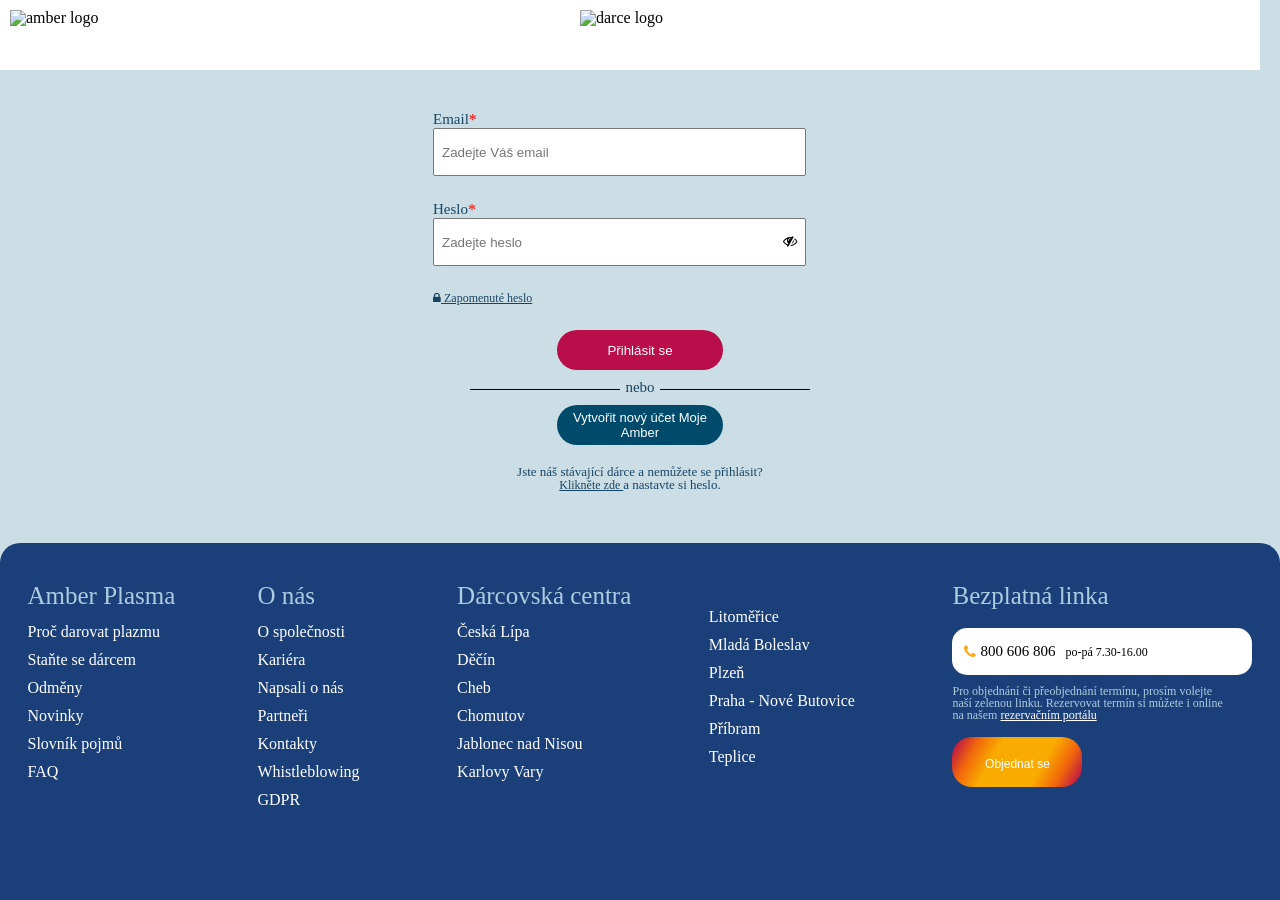
==== AmberPlasma-main/index.html @ 5f4f3ba3 "Final" ====
<!doctype html>
<html lang="en">
<head>
    <meta charset="UTF-8">
    <meta content="width=device-width, user-scalable=no, initial-scale=1.0, maximum-scale=1.0, minimum-scale=1.0"
          name="viewport">
    <meta content="ie=edge" http-equiv="X-UA-Compatible">

    <link href="https://cdnjs.cloudflare.com/ajax/libs/font-awesome/4.7.0/css/font-awesome.min.css" rel="stylesheet">
    <link href="css-styles/reset.css" rel="stylesheet">
    <link href="css-styles/style.css" rel="stylesheet">
    <title>Portál dárce</title>
</head>
<body>

<div id="topmenu">
    <img alt="amber logo" src="/images/amber-logo.svg">
    <img alt="darce logo" src="/images/portal-darce-logo.svg">
    <img alt="darce logo" id="fake" src="/images/portal-darce-logo.svg">
</div>
</body>

<div id="mid">
    <form id="form" action="login.php" method="POST">
        <div class="choice">
            <p>Email </p>
            <span class="star"> *</span>

        </div>

        <input placeholder="Zadejte Váš email" type="text">

        <br>
        <div class="choice">
            <p>Heslo </p>
            <span class="star"> *</span>
        </div>
        <div class="pswd">
        <input placeholder="Zadejte heslo" value="" type="password" >
            <button type="button" class="pswdtoggle"><i class="fa fa-eye-slash"></i> </button>
        </div>
        <br>
        <a href="zaphesl.php"><i class="fa fa-lock"></i> Zapomenuté heslo</a>
        <br>
        <div id="options">
            <button type="submit" class="butt">Přihlásit se</button>
            <div id="or">
                <p class="line"></p>
                <p>nebo</p>
                <p class="line"></p>
            </div>

            <button type="button" class="butt2" onclick="window.location.href='signin.php'">
                Vytvořit nový účet Moje Amber
            </button>
            <div id="lasttext">
                <p>Jste náš stávající dárce a nemůžete se přihlásit?</p>
                <p><a href="help"> Klikněte zde </a> a nastavte si heslo.</p>
            </div>
        </div>
    </form>
    </div>
</div>
<div id="bottom">
    <div class="col">
        <h1>Amber Plasma</h1>
        <p>Proč darovat plazmu</p>
        <p>Staňte se dárcem</p>
        <p>Odměny</p>
        <p>Novinky</p>
        <p>Slovník pojmů</p>
        <p>FAQ</p>
    </div>

    <div class="col">
        <h1>O nás</h1>
        <p>O společnosti</p>
        <p>Kariéra</p>
        <p>Napsali o nás</p>
        <p>Partneři</p>
        <p>Kontakty</p>
        <p>Whistleblowing</p>
        <p>GDPR</p>
    </div>

    <div class="col">

        <h1>Dárcovská centra</h1>
        <p>Česká Lípa</p>
        <p>Děčín</p>
        <p>Cheb</p>
        <p>Chomutov</p>
        <p>Jablonec nad Nisou</p>
        <p>Karlovy Vary</p>
    </div>
    <div class="col2">
        <p>Litoměřice</p>
        <p>Mladá Boleslav</p>
        <p>Plzeň</p>
        <p>Praha - Nové Butovice</p>
        <p>Příbram</p>
        <p>Teplice</p>
    </div>
    <div class="col3">
        <h1>Bezplatná linka</h1>
        <div id="phonenum">
            <i class="fa fa-phone"></i>
            <p id="main">800 606 806</p>
            <p id="day">po-pá 7.30-16.00</p>
        </div>
        <div id="small">
            <p>Pro objednání či přeobjednání termínu, prosím volejte naší zelenou linku.
                Rezervovat termín si můžete i online na našem <a class="clickhere" href="reservep.php">rezervačním
                    portálu</a></p>

        </div>
        <button id="objb"><a class="Obj" href="reserve.php">Objednat se</a></button>
    </div>

    <script>
        const pswdToggle = document.querySelector('.pswdtoggle');
        const pswdInput = document.querySelector('.pswd input');
        const toggleIcon = document.querySelector('.pswdtoggle i');

        pswdToggle.addEventListener('click', () => {
            if (pswdInput.type == "text") {
                pswdInput.type = "password";
                toggleIcon.className = "fa fa-eye-slash";
            }
            else {
                pswdInput.type = "text";
                toggleIcon.className = "fa fa-eye";
            }
        });

    </script>

</div>
</body>
</html>
---- AmberPlasma-main/css-styles/style.css ----
* {
    box-sizing: border-box;
}
@import url('https://fonts.googleapis.com/css2?family=Open+Sans:ital,wght@0,300..800;1,300..800&family=Roboto:ital,wght@0,100..900;1,100..900&display=swap');
body
{
    margin: 0;
    padding: 0;
    background: #CBDEE6;
    width: 100%;
    min-height: 100vh;
    display: flex;
    font-family: "Open Sans","Roboto";
    flex-direction: column;
    justify-content: space-between;
    flex-wrap: nowrap;
}

@media screen and (orientation: landscape) {
    #bottom
    {
        gap: 40px;
        display: flex;
        flex-direction: row;
        align-items: flex-start;
    }
    button
    {
        margin-bottom: 100px;
    }

}

@media screen and (orientation: portrait) {

    #bottom
{
        gap: 40px;
        display: flex;
        flex-direction: column;
        justify-content: flex-start;
    }
    button
    {
        margin-bottom: 100px;
    }

}

div#topmenu
{
    padding: 10px;
    display: flex;
    justify-content: space-between;
    height: auto;
    width: calc(100% - 20px);
    background: white;

}

#topmenu img
{
    height: 50px;
    width: 100px;
    margin: 0;
    padding: 0;
}
#topmenu img#fake
{
    visibility: hidden;
}
div#mid
{
    left: 0;
    height: calc(100% + 10px);
    display: flex;
    justify-content: center;
    padding-bottom: 10px;
}
.buttlink
{
    text-decoration: none;
    color: white;
}
#form
{
    display: flex;
    flex-direction: column;
    align-items: flex-start;
    justify-content: flex-start;
    height: 100%;
}
#form input
{
    margin-bottom: 10px;
    margin-top: 0;
    padding: 7px;
    height: 3rem;
    width: 90%;
}
.text
{
    display: flex;
    flex-direction: column;
    align-items: center;
}
.choice
{
    display: flex;
    flex-direction: row;
}

.choice .star
{
    color: red;
}
a
{
    font-size: 12px;
    color: #194564;
}
a.clickhere
{
    color: white;
}
.pswd
{
    position: relative;
    width: 100%;
    margin: 0 auto;
}

.pswd input
{
    box-sizing: border-box;
    padding-right: 60px;
    width: 100%;
    height: 3rem;

}
.pswdtoggle
{
    background: transparent;
    border: none;
    position: absolute;
    right: 12%;
    top: 40%;
    transform: translateY(-50%);
    background: none;
    border: none;
    cursor: pointer;
    font-size: 14px;
    font-weight: bold;
    padding: 0;

}

p
{
    font-size: 15px;
    color: #194564;
}
.butt
{

    background: #B90E49;
    border: none;
    border-radius: 20px;
    margin: 10px;
    width: 40%;
    height: 40px;
    transition: ease-in-out 0.2s;
    color: white;
}
.butt:hover
{

    background: #db2f6a;
    border: none;
    border-radius: 20px;
    margin: 15px;
    color: white;


}
.butt2
{
    background: #004B6C;
    border: none;
    font-size: 13px;
    border-radius: 20px;
    margin-top: 10px;
    margin-bottom: 20px;
    width: 40%;
    height: 40px;
    transition: ease-in-out 0.2s;
    color: white;
}
.butt2:hover
{
    background: #157197;
    border: none;
    border-radius: 20px;
    margin-top: 20px;
    margin-bottom:30px;


}
#options
{
    display: flex;
    flex-direction: column;
    justify-content: center;
    align-items: center;
}
p.line
{
    width: 150px;
    border: none;
    border-bottom: solid black;
    border-width:1px;
    margin-bottom:5px;
}
#or
{

    width: 414px;
    display: flex;
    flex-direction: row;
    justify-content: center;
    gap: 5px;

}
#bottom
{
    background: #1B4079;
    border-radius: 20px 20px 0 0;
    justify-content: space-evenly;
    flex-wrap:wrap;
}
#lasttext
{
    display: flex;
    flex-direction: column;
    align-items: center;
    justify-content: center;
}
#lasttext p
{
    margin:0;
    font-size: 13px;
}

.col
{
    display: flex;
    justify-content: flex-start;
    flex-direction: column;
    margin-left: 10px;
    margin-right: 10px;
    margin-bottom: 1%;
}
.col p
{
    color: white;
    font-size: 16px;
    margin-top: 6px;
    margin-bottom: 6px;
    margin-right: 20px;
}
.col h1
{
    font-size: 25px;
    color: #ADCCE1;
    margin-bottom:10px;
    margin-top: 40px;
}

.col2
{
    display: flex;
    justify-content: flex-start;
    flex-direction: column;
    margin-left: 10px;
    margin-right: 10px;
    margin-top: 60px;
    margin-bottom: 10px;
}
.col2 p
{
    color: white;
    font-size: 16px;
    margin-top: 6px;
    margin-bottom: 6px;
    margin-right: 20px;
}
.col3
{
    display: flex;
    justify-content: flex-start;
    flex-direction: column;
    margin-left: 10px;
    margin-right: 10px;
    margin-bottom: 1%;
    max-width: 300px;
}
.col3 p
{
    color: white;
    font-size: 16px;
    margin-top: 6px;
    margin-bottom: 6px;
    margin-right: 20px;
}
.col3 h1
{
    font-size: 25px;
    color: #ADCCE1;
    margin-bottom:10px;
    margin-top: 40px;
}
#phonenum
{
    display: flex;
    flex-direction: row;
    background: white;
    align-items: center;
    padding: 10px;
    border-radius: 15px;
    margin-top: 10px;
}
#phonenum i
{
    color: #FCA91C;
    margin-left: 2px;
    margin-right: 2px;
    font-size: clamp(13px, 1.5vw, 15px);
}
#phonenum p#main
{
    color: black;
    margin-left: 2px;
    margin-right: 5px;
    font-size: 15px;
}

#phonenum p#day
{
    color: black;
    margin-left: 5px;
    margin-right: 2px;
    font-size: 12px
}
#small p {
    margin-top: 10px;
    font-size: clamp(11px, 1.5vw, 12px);
    color: #ADCCE1;
}
button#objb {
    width: 130px;
    min-height: 50px;
    margin-top: 10px;
    font-size: clamp(13px, 2vw, 15px);
    background: linear-gradient(299deg, #B90E49 3%, #F1680B 18%, #F9AB00 33%, #F9AB00 67%, #F1680B 82%, #B90E49 97%);
    border-radius: 20px;
    border: none;
    color: white;


}
button#objb:hover
{
    width: 130px;
    min-height: 50px;
    margin-top: 10px;
    background: linear-gradient(209deg, #B90E49 3%, #F1680B 18%, #F9AB00 33%, #F9AB00 67%, #F1680B 82%, #B90E49 97%);
    border-radius: 20px;
    border: none;
    color: white;
}
a.Obj
{
    text-decoration: none;
    color: white;
}
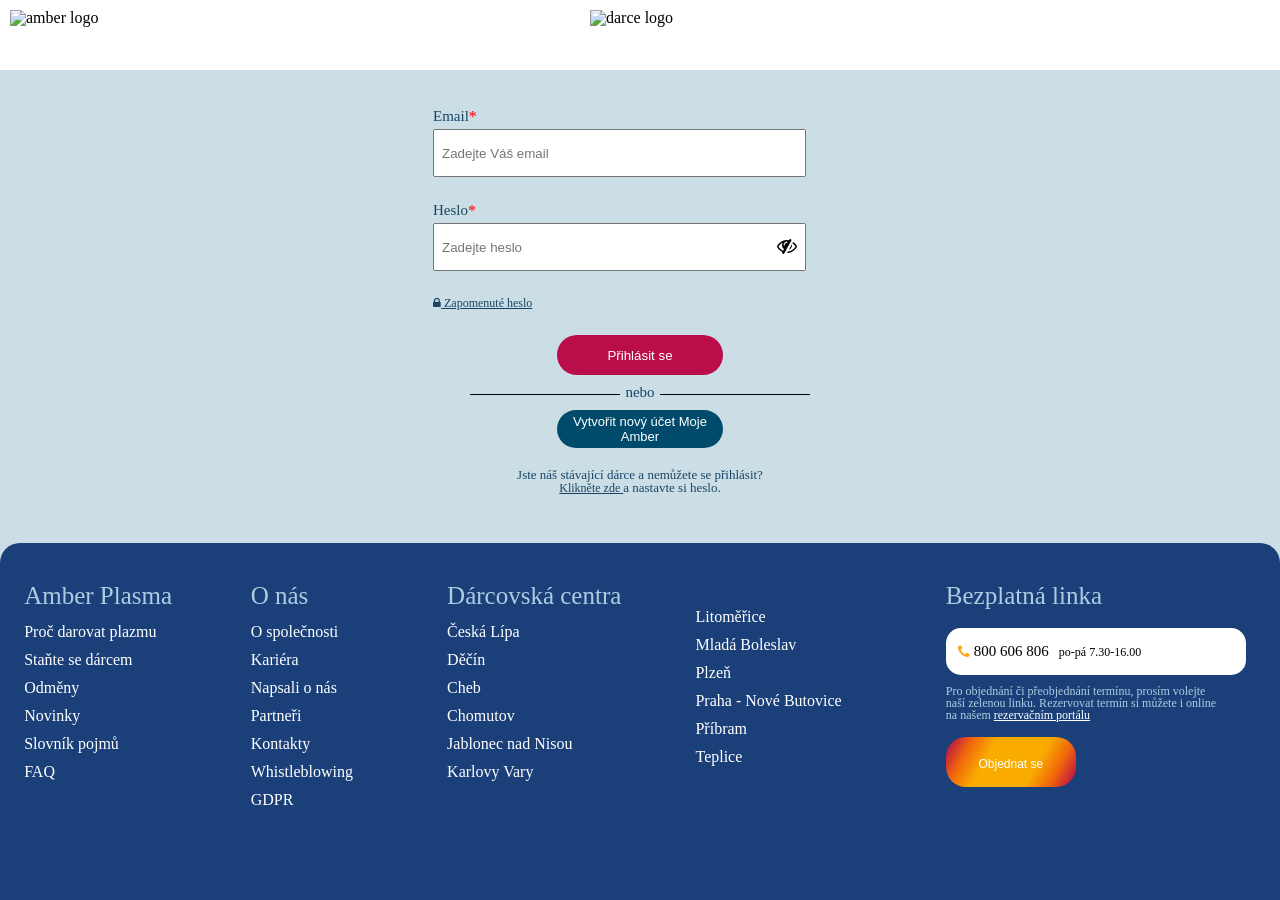
==== commit c6b5918f: "Add files via upload" ====
--- a/AmberPlasma-main/index.html
+++ b/AmberPlasma-main/index.html
@@ -21,15 +21,14 @@
 </body>
 
 <div id="mid">
-    <form id="form" action="login.php" method="POST">
+    <form id="form" action="dalsi.php" method="POST">
         <div class="choice">
             <p>Email </p>
             <span class="star"> *</span>
 
         </div>
 
-        <input placeholder="Zadejte Váš email" type="text">
-
+        <input class="mail" placeholder="Zadejte Váš email" type="text">
         <br>
         <div class="choice">
             <p>Heslo </p>
@@ -43,7 +42,15 @@
         <a href="zaphesl.php"><i class="fa fa-lock"></i> Zapomenuté heslo</a>
         <br>
         <div id="options">
-            <button type="submit" class="butt">Přihlásit se</button>
+            <button type="button" class="butt">Přihlásit se</button>
+            <dialog id="Modal">
+                <div class="mod">
+                <h1>Email:  </h1> <p id="mail">Mail</p>
+                </div>
+                <div class="mod">
+                <h1>Heslo:</h1> <p id="pass">SHeslo</p>
+                </div>
+            </dialog>
             <div id="or">
                 <p class="line"></p>
                 <p>nebo</p>
@@ -135,6 +142,50 @@
 
     </script>
 
+    <script>
+        const form = document.querySelector('.butt');
+        const emailinput= document.querySelector('.mail');
+        const passinput = document.querySelector('.pswd input');
+
+        function validateEmail(email) {
+            const emailRegex = /^[^\s@]+@[^\s@]+\.[^\s@]+$/;
+            return emailRegex.test(email);
+        }
+
+        form.addEventListener('click', (event) => {
+            const userEmail = emailinput.value.trim();
+            const pass=passinput.value.trim();
+
+
+            if (pass && validateEmail(userEmail))
+            {
+                const modal=document.getElementById("Modal");
+                document.getElementById("mail").textContent=userEmail;
+                document.getElementById("pass").textContent=pass;
+                modal.showModal()
+
+                modal.addEventListener('click', (e) => {
+                    const dialogDimensions = modal.getBoundingClientRect();
+                    if (
+                        e.clientX < dialogDimensions.left ||
+                        e.clientX > dialogDimensions.right ||
+                        e.clientY < dialogDimensions.top ||
+                        e.clientY > dialogDimensions.bottom
+                    ) {
+                        modal.close();
+                    }
+                });
+            }else
+            {
+                event.preventDefault();
+                alert("Prosím, zadejte platnou emailovou adresu nebo heslo.");
+            }
+        });
+
+    </script>
+
+
+
 </div>
 </body>
 </html>
--- a/AmberPlasma-main/css-styles/style.css
+++ b/AmberPlasma-main/css-styles/style.css
@@ -1,31 +1,30 @@
 * {
     box-sizing: border-box;
 }
+
 @import url('https://fonts.googleapis.com/css2?family=Open+Sans:ital,wght@0,300..800;1,300..800&family=Roboto:ital,wght@0,100..900;1,100..900&display=swap');
-body
-{
+body {
     margin: 0;
     padding: 0;
     background: #CBDEE6;
     width: 100%;
     min-height: 100vh;
     display: flex;
-    font-family: "Open Sans","Roboto";
+    font-family: "Open Sans", "Roboto";
     flex-direction: column;
     justify-content: space-between;
     flex-wrap: nowrap;
 }
 
 @media screen and (orientation: landscape) {
-    #bottom
-    {
+    #bottom {
         gap: 40px;
         display: flex;
         flex-direction: row;
         align-items: flex-start;
     }
-    button
-    {
+
+    button {
         margin-bottom: 100px;
     }
 
@@ -33,113 +32,123 @@
 
 @media screen and (orientation: portrait) {
 
-    #bottom
-{
+    #bottom {
         gap: 40px;
         display: flex;
         flex-direction: column;
         justify-content: flex-start;
     }
-    button
+
+    button {
+        margin-bottom: 100px;
+    }
+
+    .col {
+        margin-left: 30px;
+    }
+    .col2 {
+        margin-left: 30px
+    }
+    .col3
     {
-        margin-bottom: 100px;
-    }
-
-}
-
-div#topmenu
-{
+        margin-left: 30px;
+    }
+
+}
+
+div#topmenu {
     padding: 10px;
     display: flex;
     justify-content: space-between;
     height: auto;
-    width: calc(100% - 20px);
+    width: 100%;
     background: white;
 
 }
 
-#topmenu img
-{
+#topmenu img {
     height: 50px;
     width: 100px;
     margin: 0;
     padding: 0;
 }
-#topmenu img#fake
-{
+
+#topmenu img#fake {
     visibility: hidden;
 }
-div#mid
-{
+
+div#mid {
     left: 0;
     height: calc(100% + 10px);
     display: flex;
     justify-content: center;
     padding-bottom: 10px;
 }
-.buttlink
-{
+
+.buttlink {
     text-decoration: none;
     color: white;
 }
-#form
-{
+
+#form {
     display: flex;
     flex-direction: column;
     align-items: flex-start;
     justify-content: flex-start;
     height: 100%;
 }
-#form input
-{
+
+#form input {
     margin-bottom: 10px;
     margin-top: 0;
     padding: 7px;
     height: 3rem;
     width: 90%;
 }
-.text
-{
+
+.text {
     display: flex;
     flex-direction: column;
     align-items: center;
 }
-.choice
-{
+
+.choice {
     display: flex;
     flex-direction: row;
 }
 
-.choice .star
-{
+.choice p {
+    margin-bottom: 5px;
+}
+
+.choice .star {
     color: red;
 }
-a
-{
+
+a {
     font-size: 12px;
     color: #194564;
 }
-a.clickhere
-{
-    color: white;
-}
-.pswd
-{
+
+a.clickhere {
+    color: white;
+}
+
+.pswd {
     position: relative;
     width: 100%;
     margin: 0 auto;
 }
 
-.pswd input
-{
+.pswd input {
     box-sizing: border-box;
     padding-right: 60px;
     width: 100%;
     height: 3rem;
 
 }
-.pswdtoggle
-{
+
+.pswdtoggle {
     background: transparent;
     border: none;
     position: absolute;
@@ -155,13 +164,16 @@
 
 }
 
-p
-{
+.pswdtoggle i {
+    font-size: 20px;
+}
+
+p {
     font-size: 15px;
     color: #194564;
 }
-.butt
-{
+
+.butt {
 
     background: #B90E49;
     border: none;
@@ -172,19 +184,36 @@
     transition: ease-in-out 0.2s;
     color: white;
 }
-.butt:hover
+
+.butt:hover {
+
+    background: #db2f6a;
+    border: none;
+    border-radius: 20px;
+    color: white;
+
+
+}
+dialog:not([open]) {
+    display: none !important;
+}
+.mod
 {
-
-    background: #db2f6a;
-    border: none;
-    border-radius: 20px;
-    margin: 15px;
-    color: white;
-
-
-}
-.butt2
+    display: flex;
+    flex-direction: row;
+}
+#Modal
 {
+    border: solid black;
+    background-color: #CBDEE6 ;
+    height: 15%;
+    display: flex;
+    flex-direction: column;
+    justify-content: space-evenly;
+    align-content: flex-start;
+}
+
+.butt2 {
     background: #004B6C;
     border: none;
     font-size: 13px;
@@ -192,37 +221,35 @@
     margin-top: 10px;
     margin-bottom: 20px;
     width: 40%;
-    height: 40px;
     transition: ease-in-out 0.2s;
-    color: white;
-}
-.butt2:hover
-{
+    padding: 4px;
+    color: white;
+}
+
+.butt2:hover {
     background: #157197;
     border: none;
     border-radius: 20px;
-    margin-top: 20px;
-    margin-bottom:30px;
-
-
-}
-#options
-{
+
+
+}
+
+#options {
     display: flex;
     flex-direction: column;
     justify-content: center;
     align-items: center;
 }
-p.line
-{
+
+p.line {
     width: 150px;
     border: none;
     border-bottom: solid black;
-    border-width:1px;
-    margin-bottom:5px;
-}
-#or
-{
+    border-width: 1px;
+    margin-bottom: 5px;
+}
+
+#or {
 
     width: 414px;
     display: flex;
@@ -231,71 +258,67 @@
     gap: 5px;
 
 }
-#bottom
-{
+
+#bottom {
     background: #1B4079;
     border-radius: 20px 20px 0 0;
     justify-content: space-evenly;
-    flex-wrap:wrap;
-}
-#lasttext
-{
+    flex-wrap: wrap;
+}
+
+#lasttext {
     display: flex;
     flex-direction: column;
     align-items: center;
     justify-content: center;
 }
-#lasttext p
-{
-    margin:0;
+
+#lasttext p {
+    margin: 0;
     font-size: 13px;
 }
 
-.col
-{
+.col {
     display: flex;
     justify-content: flex-start;
     flex-direction: column;
-    margin-left: 10px;
     margin-right: 10px;
     margin-bottom: 1%;
 }
-.col p
-{
+
+.col p {
     color: white;
     font-size: 16px;
     margin-top: 6px;
     margin-bottom: 6px;
     margin-right: 20px;
 }
-.col h1
-{
+
+.col h1 {
     font-size: 25px;
     color: #ADCCE1;
-    margin-bottom:10px;
+    margin-bottom: 10px;
     margin-top: 40px;
 }
 
-.col2
-{
+.col2 {
     display: flex;
     justify-content: flex-start;
     flex-direction: column;
-    margin-left: 10px;
     margin-right: 10px;
     margin-top: 60px;
     margin-bottom: 10px;
 }
-.col2 p
-{
+
+.col2 p {
     color: white;
     font-size: 16px;
     margin-top: 6px;
     margin-bottom: 6px;
     margin-right: 20px;
 }
-.col3
-{
+
+.col3 {
     display: flex;
     justify-content: flex-start;
     flex-direction: column;
@@ -304,23 +327,23 @@
     margin-bottom: 1%;
     max-width: 300px;
 }
-.col3 p
-{
+
+.col3 p {
     color: white;
     font-size: 16px;
     margin-top: 6px;
     margin-bottom: 6px;
     margin-right: 20px;
 }
-.col3 h1
-{
+
+.col3 h1 {
     font-size: 25px;
     color: #ADCCE1;
-    margin-bottom:10px;
+    margin-bottom: 10px;
     margin-top: 40px;
 }
-#phonenum
-{
+
+#phonenum {
     display: flex;
     flex-direction: row;
     background: white;
@@ -329,33 +352,34 @@
     border-radius: 15px;
     margin-top: 10px;
 }
-#phonenum i
-{
+
+#phonenum i {
     color: #FCA91C;
     margin-left: 2px;
     margin-right: 2px;
     font-size: clamp(13px, 1.5vw, 15px);
 }
-#phonenum p#main
-{
+
+#phonenum p#main {
     color: black;
     margin-left: 2px;
     margin-right: 5px;
     font-size: 15px;
 }
 
-#phonenum p#day
-{
+#phonenum p#day {
     color: black;
     margin-left: 5px;
     margin-right: 2px;
     font-size: 12px
 }
+
 #small p {
     margin-top: 10px;
     font-size: clamp(11px, 1.5vw, 12px);
     color: #ADCCE1;
 }
+
 button#objb {
     width: 130px;
     min-height: 50px;
@@ -368,8 +392,8 @@
 
 
 }
-button#objb:hover
-{
+
+button#objb:hover {
     width: 130px;
     min-height: 50px;
     margin-top: 10px;
@@ -378,8 +402,8 @@
     border: none;
     color: white;
 }
-a.Obj
-{
+
+a.Obj {
     text-decoration: none;
     color: white;
 }
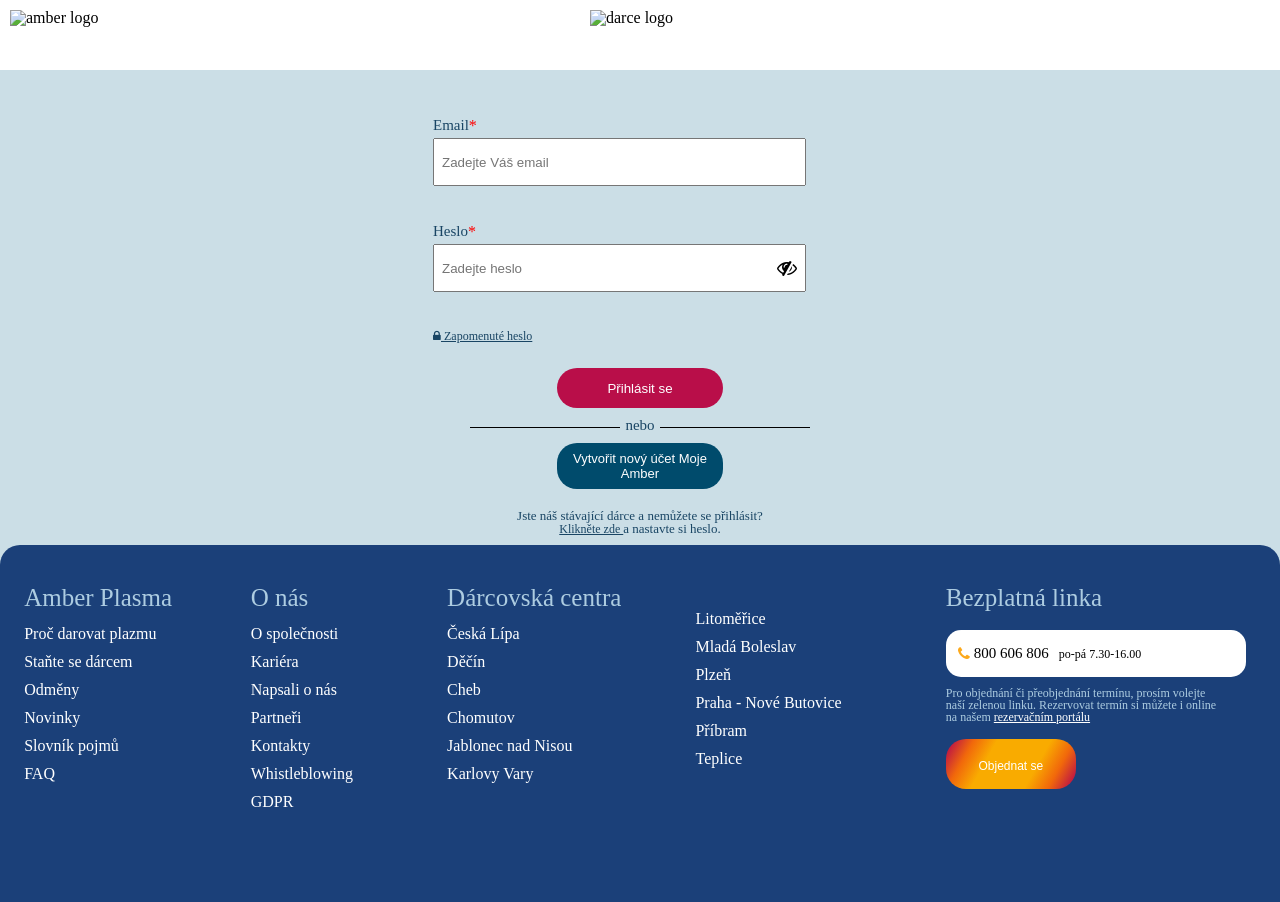
==== commit 01bba259: "Add files via upload" ====
--- a/AmberPlasma-main/index.html
+++ b/AmberPlasma-main/index.html
@@ -18,46 +18,41 @@
     <img alt="darce logo" src="/images/portal-darce-logo.svg">
     <img alt="darce logo" id="fake" src="/images/portal-darce-logo.svg">
 </div>
-</body>
+
 
 <div id="mid">
-    <form id="form" action="dalsi.php" method="POST">
+    <form action="dalsi.php" id="form" method="POST">
         <div class="choice">
             <p>Email </p>
             <span class="star"> *</span>
 
         </div>
 
-        <input class="mail" placeholder="Zadejte Váš email" type="text">
+        <input class="mail" placeholder="Zadejte Váš email" type="email">
+        <p id="mail-error">Neplatný email</p>
         <br>
         <div class="choice">
             <p>Heslo </p>
             <span class="star"> *</span>
         </div>
         <div class="pswd">
-        <input placeholder="Zadejte heslo" value="" type="password" >
-            <button type="button" class="pswdtoggle"><i class="fa fa-eye-slash"></i> </button>
-        </div>
+            <input placeholder="Zadejte heslo" type="password" value="">
+            <button class="pswdtoggle" type="button"><i class="fa fa-eye-slash"></i></button>
+        </div>
+        <p id="pass-error">Nevyplněné heslo</p>
         <br>
         <a href="zaphesl.php"><i class="fa fa-lock"></i> Zapomenuté heslo</a>
         <br>
         <div id="options">
-            <button type="button" class="butt">Přihlásit se</button>
-            <dialog id="Modal">
-                <div class="mod">
-                <h1>Email:  </h1> <p id="mail">Mail</p>
-                </div>
-                <div class="mod">
-                <h1>Heslo:</h1> <p id="pass">SHeslo</p>
-                </div>
-            </dialog>
+            <button class="butt" type="button">Přihlásit se</button>
+
             <div id="or">
                 <p class="line"></p>
                 <p>nebo</p>
                 <p class="line"></p>
             </div>
 
-            <button type="button" class="butt2" onclick="window.location.href='signin.php'">
+            <button class="butt2" onclick="window.location.href='signin.php'" type="button">
                 Vytvořit nový účet Moje Amber
             </button>
             <div id="lasttext">
@@ -66,7 +61,7 @@
             </div>
         </div>
     </form>
-    </div>
+</div>
 </div>
 <div id="bottom">
     <div class="col">
@@ -124,68 +119,86 @@
         <button id="objb"><a class="Obj" href="reserve.php">Objednat se</a></button>
     </div>
 
-    <script>
-        const pswdToggle = document.querySelector('.pswdtoggle');
-        const pswdInput = document.querySelector('.pswd input');
-        const toggleIcon = document.querySelector('.pswdtoggle i');
-
-        pswdToggle.addEventListener('click', () => {
-            if (pswdInput.type == "text") {
-                pswdInput.type = "password";
-                toggleIcon.className = "fa fa-eye-slash";
+
+</div>
+<div id="ModalOverlay">
+<div id="Modal">
+    <div id="header">
+        <h1>Vaše údaje:</h1>
+        <button class="exitbutt" type="button">X</button>
+    </div>
+    <div class="mod">
+        <h1>Email: </h1>
+        <p id="mail">Mail</p>
+    </div>
+    <div class="mod">
+        <h1>Heslo:</h1>
+        <p id="pass">SHeslo</p>
+    </div>
+    <div id="exit">
+    </div>
+</div>
+</div>
+<script>
+    const pswdToggle = document.querySelector('.pswdtoggle');
+    const toggleIcon = document.querySelector('.pswdtoggle i');
+    const form = document.querySelector('.butt');
+    const emailinput = document.querySelector('.mail');
+    const passinput = document.querySelector('.pswd input');
+
+    pswdToggle.addEventListener('click', () => {
+        const ispswd = passinput.type === "password";
+        toggleIcon.classList.toggle("fa-eye-slash");
+        toggleIcon.classList.toggle("fa-eye");
+        passinput.type = ispswd ? "text" : "password";
+    });
+
+
+    function validateEmail(email) {
+        const emailRegex = /^[^\s@]+@[^\s@]+\.[^\s@]+$/;
+        return emailRegex.test(email);
+    }
+
+    form.addEventListener('click', (event) => {
+        const userEmail = emailinput.value.trim();
+        const pass = passinput.value.trim();
+
+
+        if (pass && validateEmail(userEmail)) {
+            const modal = document.getElementById("Modal");
+            const overlay=document.querySelector('#ModalOverlay');
+            const exitbutt = document.querySelector(".exitbutt");
+            document.getElementById("mail").textContent = userEmail;
+            document.getElementById("pass").textContent = pass;
+            modal.style.visibility="visible";
+            overlay.style.visibility="visible";
+
+            exitbutt.addEventListener('click', () => {
+                modal.style.visibility="hidden";
+                overlay.style.visibility="hidden";
+            });
+
+
+        } else {
+            const emailp = document.getElementById("mail-error");
+            const passp = document.getElementById("pass-error");
+            event.preventDefault();
+            if (!pass) {
+                passp.style.visibility = "visible";
             }
-            else {
-                pswdInput.type = "text";
-                toggleIcon.className = "fa fa-eye";
+            if (!validateEmail(userEmail)) {
+                emailp.style.visibility = "visible";
             }
-        });
-
-    </script>
-
-    <script>
-        const form = document.querySelector('.butt');
-        const emailinput= document.querySelector('.mail');
-        const passinput = document.querySelector('.pswd input');
-
-        function validateEmail(email) {
-            const emailRegex = /^[^\s@]+@[^\s@]+\.[^\s@]+$/;
-            return emailRegex.test(email);
+            emailinput.addEventListener('mousedown', () => {
+                emailp.style.visibility = "hidden";
+            });
+            passinput.addEventListener('mousedown', () => {
+                passp.style.visibility = "hidden";
+            });
+
         }
-
-        form.addEventListener('click', (event) => {
-            const userEmail = emailinput.value.trim();
-            const pass=passinput.value.trim();
-
-
-            if (pass && validateEmail(userEmail))
-            {
-                const modal=document.getElementById("Modal");
-                document.getElementById("mail").textContent=userEmail;
-                document.getElementById("pass").textContent=pass;
-                modal.showModal()
-
-                modal.addEventListener('click', (e) => {
-                    const dialogDimensions = modal.getBoundingClientRect();
-                    if (
-                        e.clientX < dialogDimensions.left ||
-                        e.clientX > dialogDimensions.right ||
-                        e.clientY < dialogDimensions.top ||
-                        e.clientY > dialogDimensions.bottom
-                    ) {
-                        modal.close();
-                    }
-                });
-            }else
-            {
-                event.preventDefault();
-                alert("Prosím, zadejte platnou emailovou adresu nebo heslo.");
-            }
-        });
-
-    </script>
-
-
-
-</div>
+    });
+
+</script>
 </body>
 </html>
--- a/AmberPlasma-main/css-styles/style.css
+++ b/AmberPlasma-main/css-styles/style.css
@@ -1,3 +1,12 @@
+:root
+{
+    --primary: #CBDEE6;
+    --bottom: #1B4079;
+    --mainp:#194564;
+    --redbutt:#B90E49;
+    --bluebutt:#004B6C;
+}
+
 * {
     box-sizing: border-box;
 }
@@ -6,14 +15,13 @@
 body {
     margin: 0;
     padding: 0;
-    background: #CBDEE6;
+    background: var(--primary);
     width: 100%;
     min-height: 100vh;
     display: flex;
     font-family: "Open Sans", "Roboto";
     flex-direction: column;
     justify-content: space-between;
-    flex-wrap: nowrap;
 }
 
 @media screen and (orientation: landscape) {
@@ -56,6 +64,24 @@
 
 }
 
+@media screen and (max-width: 410px)
+{
+    #form
+    {
+        width: 100%;
+        padding: 10px;
+    }
+   #options
+   {
+       width: 100%;
+       padding: 10px;
+   }
+
+}
+
+
+
+
 div#topmenu {
     padding: 10px;
     display: flex;
@@ -81,8 +107,9 @@
     left: 0;
     height: calc(100% + 10px);
     display: flex;
+    padding-bottom: 10px;
     justify-content: center;
-    padding-bottom: 10px;
+    margin-top: 3rem;
 }
 
 .buttlink {
@@ -96,14 +123,15 @@
     align-items: flex-start;
     justify-content: flex-start;
     height: 100%;
+
 }
 
 #form input {
-    margin-bottom: 10px;
     margin-top: 0;
     padding: 7px;
     height: 3rem;
     width: 90%;
+    flex-wrap: wrap;
 }
 
 .text {
@@ -127,7 +155,7 @@
 
 a {
     font-size: 12px;
-    color: #194564;
+    color: var(--mainp);
 }
 
 a.clickhere {
@@ -136,6 +164,7 @@
 
 .pswd {
     position: relative;
+    display: flex;
     width: 100%;
     margin: 0 auto;
 }
@@ -153,7 +182,7 @@
     border: none;
     position: absolute;
     right: 12%;
-    top: 40%;
+    top: 50%;
     transform: translateY(-50%);
     background: none;
     border: none;
@@ -170,12 +199,27 @@
 
 p {
     font-size: 15px;
-    color: #194564;
+    color: var(--mainp);
+}
+
+#mail-error
+{
+    visibility: hidden;
+    color: red;
+    margin-bottom: 10px;
+    font-size: 12px;
+}
+#pass-error
+{
+    visibility: hidden;
+    color: red;
+    margin-bottom: 10px;
+    font-size: 12px;
 }
 
 .butt {
 
-    background: #B90E49;
+    background: var(--redbutt);
     border: none;
     border-radius: 20px;
     margin: 10px;
@@ -194,27 +238,80 @@
 
 
 }
-dialog:not([open]) {
-    display: none !important;
-}
+
 .mod
 {
     display: flex;
     flex-direction: row;
 }
+#ModalOverlay
+{
+    background: linear-gradient(rgba(0,0,0,0.7));
+    position: fixed;
+    height: 100vh;
+    width: 100%;
+    display: flex;
+    align-items: center;
+    justify-content: center;
+    visibility: hidden;
+}
 #Modal
 {
     border: solid black;
-    background-color: #CBDEE6 ;
-    height: 15%;
-    display: flex;
-    flex-direction: column;
-    justify-content: space-evenly;
+    position: fixed;
+    background-color: var(--primary);
+    height: 25%;
+    width: 25%;
+    display: flex;
+    flex-direction: column;
+    justify-content: space-between;
     align-content: flex-start;
+    visibility: hidden;
+    padding: 0;
+    padding-bottom: 5px;
+    z: 2;
+}
+#Modal p
+{
+    color: black;
+    margin: 0 10px;
+}
+#Modal h1
+{
+    margin-left: 10px;
+}
+#header
+{
+    width: 100%;
+    height: 20%;
+    background-color: white;
+    display: flex;
+    align-items: center;
+    justify-content: space-between;
+    padding: 10px;
+}
+#exit
+{
+    display: flex;
+    justify-content: flex-end;
+    padding: 5px;
+}
+.exitbutt
+{
+    margin: 0;
+    border: solid black 1px;
+    background-color: white;
+
+}
+.exitbutt:hover
+{
+    margin: 0;
+    border: solid black 1px;
+    cursor: pointer;
 }
 
 .butt2 {
-    background: #004B6C;
+    background: var(--bluebutt);
     border: none;
     font-size: 13px;
     border-radius: 20px;
@@ -222,7 +319,7 @@
     margin-bottom: 20px;
     width: 40%;
     transition: ease-in-out 0.2s;
-    padding: 4px;
+    padding: 8px;
     color: white;
 }
 
@@ -260,7 +357,7 @@
 }
 
 #bottom {
-    background: #1B4079;
+    background: var(--bottom);
     border-radius: 20px 20px 0 0;
     justify-content: space-evenly;
     flex-wrap: wrap;
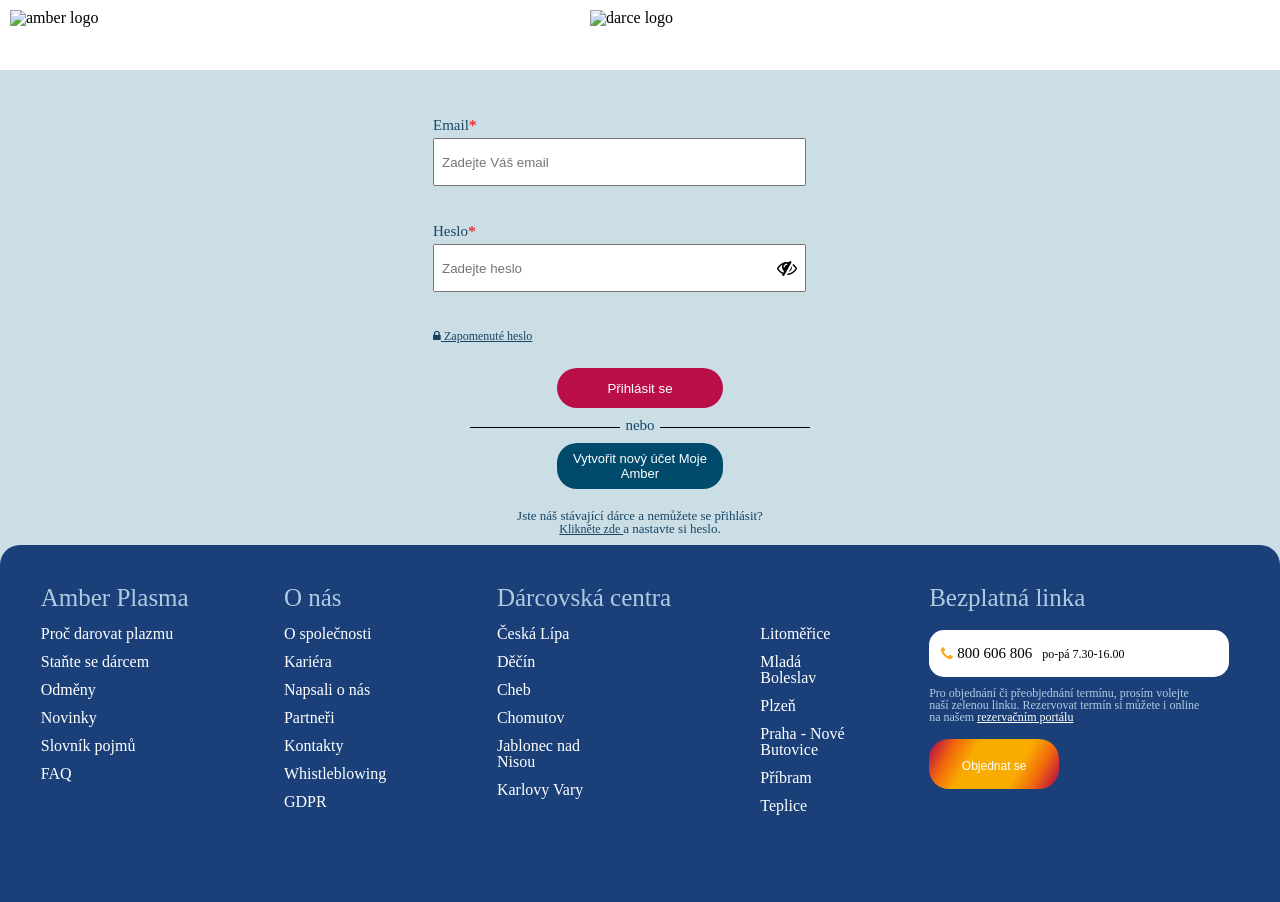
==== commit d76ba888: "Add files via upload" ====
--- a/AmberPlasma-main/index.html
+++ b/AmberPlasma-main/index.html
@@ -86,22 +86,27 @@
     </div>
 
     <div class="col">
-
         <h1>Dárcovská centra</h1>
+        <div class="colum">
+        <div class="col2">
+
         <p>Česká Lípa</p>
         <p>Děčín</p>
         <p>Cheb</p>
         <p>Chomutov</p>
         <p>Jablonec nad Nisou</p>
         <p>Karlovy Vary</p>
-    </div>
-    <div class="col2">
+        </div>
+
+        <div class="col2">
         <p>Litoměřice</p>
         <p>Mladá Boleslav</p>
         <p>Plzeň</p>
         <p>Praha - Nové Butovice</p>
         <p>Příbram</p>
         <p>Teplice</p>
+        </div>
+        </div>
     </div>
     <div class="col3">
         <h1>Bezplatná linka</h1>
--- a/AmberPlasma-main/css-styles/style.css
+++ b/AmberPlasma-main/css-styles/style.css
@@ -36,6 +36,7 @@
         margin-bottom: 100px;
     }
 
+
 }
 
 @media screen and (orientation: portrait) {
@@ -61,6 +62,10 @@
     {
         margin-left: 30px;
     }
+    .colum
+    {
+        flex-direction: column;
+    }
 
 }
 
@@ -75,6 +80,11 @@
    {
        width: 100%;
        padding: 10px;
+   }
+   .colum
+   {
+       flex-direction: column;
+       align-items: flex-start;
    }
 
 }
@@ -403,8 +413,9 @@
     justify-content: flex-start;
     flex-direction: column;
     margin-right: 10px;
-    margin-top: 60px;
     margin-bottom: 10px;
+    margin-left: 0;
+    width: auto;
 }
 
 .col2 p {
@@ -413,6 +424,12 @@
     margin-top: 6px;
     margin-bottom: 6px;
     margin-right: 20px;
+    width: 100%;
+}
+.colum
+{
+    display: flex;
+    gap:50%;
 }
 
 .col3 {
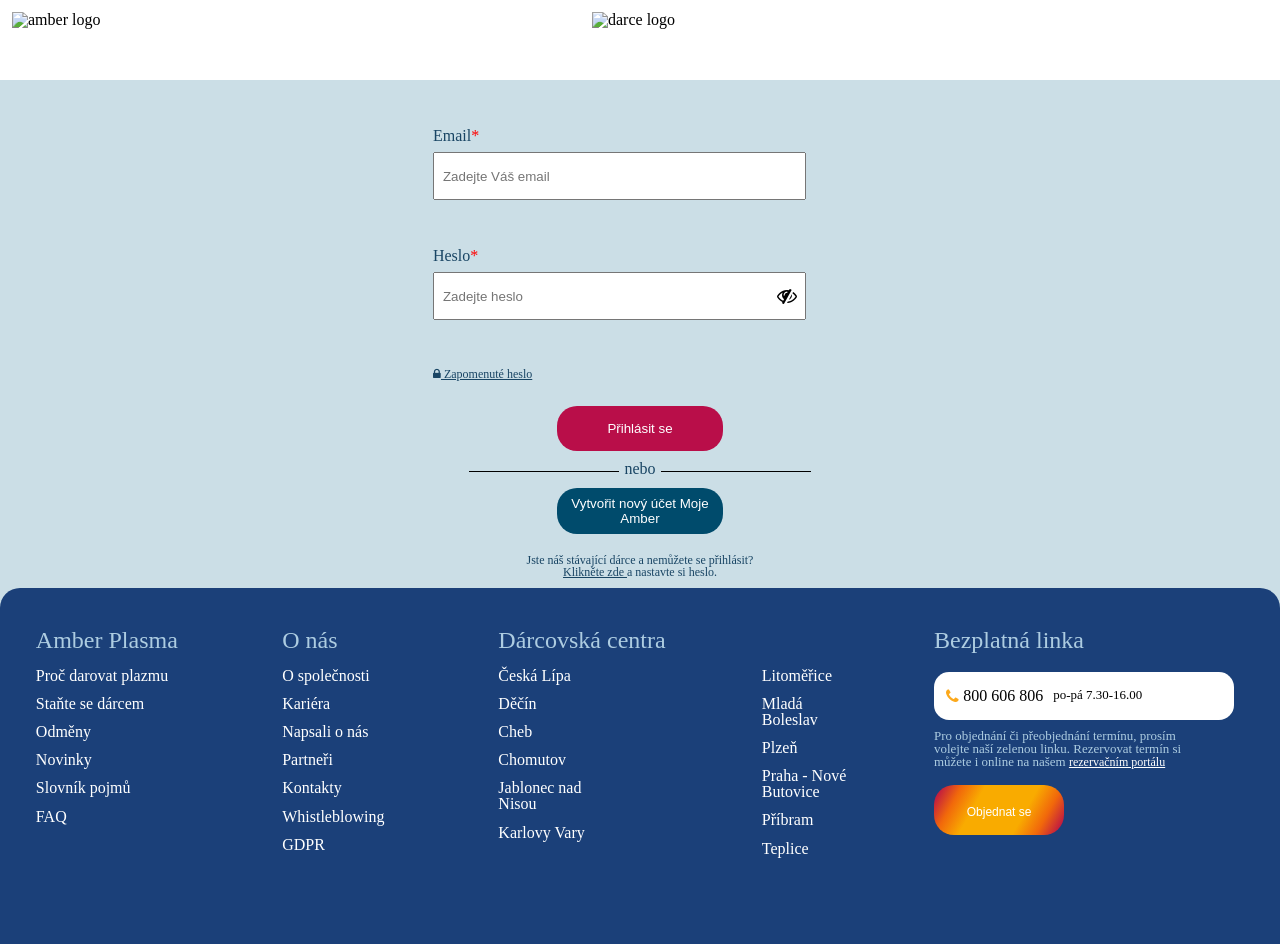
==== commit 7d4ab0a8: "Add files via upload" ====
--- a/AmberPlasma-main/index.html
+++ b/AmberPlasma-main/index.html
@@ -7,8 +7,8 @@
     <meta content="ie=edge" http-equiv="X-UA-Compatible">
 
     <link href="https://cdnjs.cloudflare.com/ajax/libs/font-awesome/4.7.0/css/font-awesome.min.css" rel="stylesheet">
-    <link href="css-styles/reset.css" rel="stylesheet">
-    <link href="css-styles/style.css" rel="stylesheet">
+    <link href="styles/reset.css" rel="stylesheet">
+    <link href="styles/style.css" rel="stylesheet">
     <title>Portál dárce</title>
 </head>
 <body>
@@ -88,24 +88,24 @@
     <div class="col">
         <h1>Dárcovská centra</h1>
         <div class="colum">
-        <div class="col2">
+            <div class="col2">
 
-        <p>Česká Lípa</p>
-        <p>Děčín</p>
-        <p>Cheb</p>
-        <p>Chomutov</p>
-        <p>Jablonec nad Nisou</p>
-        <p>Karlovy Vary</p>
-        </div>
+                <p>Česká Lípa</p>
+                <p>Děčín</p>
+                <p>Cheb</p>
+                <p>Chomutov</p>
+                <p>Jablonec nad Nisou</p>
+                <p>Karlovy Vary</p>
+            </div>
 
-        <div class="col2">
-        <p>Litoměřice</p>
-        <p>Mladá Boleslav</p>
-        <p>Plzeň</p>
-        <p>Praha - Nové Butovice</p>
-        <p>Příbram</p>
-        <p>Teplice</p>
-        </div>
+            <div class="col2">
+                <p>Litoměřice</p>
+                <p>Mladá Boleslav</p>
+                <p>Plzeň</p>
+                <p>Praha - Nové Butovice</p>
+                <p>Příbram</p>
+                <p>Teplice</p>
+            </div>
         </div>
     </div>
     <div class="col3">
@@ -126,83 +126,26 @@
 
 
 </div>
-<div id="ModalOverlay">
-<div id="Modal">
-    <div id="header">
-        <h1>Vaše údaje:</h1>
-        <button class="exitbutt" type="button">X</button>
-    </div>
-    <div class="mod">
-        <h1>Email: </h1>
-        <p id="mail">Mail</p>
-    </div>
-    <div class="mod">
-        <h1>Heslo:</h1>
-        <p id="pass">SHeslo</p>
-    </div>
-    <div id="exit">
+<div id="modalOverlay" class="hidden">
+
+    <div id="modal" class="hidden">
+        <div id="header">
+            <h1>Vaše údaje:</h1>
+            <button class="exitbutt" type="button">X</button>
+        </div>
+        <div class="mod">
+            <h1>Email: </h1>
+            <p id="mail">Mail</p>
+        </div>
+        <div class="mod">
+            <h1>Heslo:</h1>
+            <p id="pass">SHeslo</p>
+        </div>
+        <div id="exit">
+        </div>
     </div>
 </div>
-</div>
-<script>
-    const pswdToggle = document.querySelector('.pswdtoggle');
-    const toggleIcon = document.querySelector('.pswdtoggle i');
-    const form = document.querySelector('.butt');
-    const emailinput = document.querySelector('.mail');
-    const passinput = document.querySelector('.pswd input');
-
-    pswdToggle.addEventListener('click', () => {
-        const ispswd = passinput.type === "password";
-        toggleIcon.classList.toggle("fa-eye-slash");
-        toggleIcon.classList.toggle("fa-eye");
-        passinput.type = ispswd ? "text" : "password";
-    });
-
-
-    function validateEmail(email) {
-        const emailRegex = /^[^\s@]+@[^\s@]+\.[^\s@]+$/;
-        return emailRegex.test(email);
-    }
-
-    form.addEventListener('click', (event) => {
-        const userEmail = emailinput.value.trim();
-        const pass = passinput.value.trim();
-
-
-        if (pass && validateEmail(userEmail)) {
-            const modal = document.getElementById("Modal");
-            const overlay=document.querySelector('#ModalOverlay');
-            const exitbutt = document.querySelector(".exitbutt");
-            document.getElementById("mail").textContent = userEmail;
-            document.getElementById("pass").textContent = pass;
-            modal.style.visibility="visible";
-            overlay.style.visibility="visible";
-
-            exitbutt.addEventListener('click', () => {
-                modal.style.visibility="hidden";
-                overlay.style.visibility="hidden";
-            });
-
-
-        } else {
-            const emailp = document.getElementById("mail-error");
-            const passp = document.getElementById("pass-error");
-            event.preventDefault();
-            if (!pass) {
-                passp.style.visibility = "visible";
-            }
-            if (!validateEmail(userEmail)) {
-                emailp.style.visibility = "visible";
-            }
-            emailinput.addEventListener('mousedown', () => {
-                emailp.style.visibility = "hidden";
-            });
-            passinput.addEventListener('mousedown', () => {
-                passp.style.visibility = "hidden";
-            });
-
-        }
-    });
+<script src="scripts/script.js"></script>
 
 </script>
 </body>
--- a/AmberPlasma-main/styles/style.css
+++ b/AmberPlasma-main/styles/style.css
@@ -0,0 +1,503 @@
+:root {
+    --primary: #CBDEE6;
+    --bottom: #1B4079;
+    --mainp: #194564;
+    --redbutt: #B90E49;
+    --redbutt-hover: #db2f6a;
+    --bluebutt: #004B6C;
+    --bluebutt-hover: #157197;
+    --mainh: #ADCCE1;
+    --phone-or: #FCA91C;
+}
+
+* {
+    box-sizing: border-box;
+}
+
+@import url('https://fonts.googleapis.com/css2?family=Open+Sans:ital,wght=0,300..800;1,300..800&family=Roboto:ital,wght=0,100..900;1,100..900&display=swap');
+
+body {
+    margin: 0;
+    padding: 0;
+    background: var(--primary);
+    width: 100%;
+    min-height: 100vh;
+    display: flex;
+    font-family: "Open Sans", "Roboto";
+    flex-direction: column;
+    justify-content: space-between;
+    font-size: 1rem;
+}
+
+@media screen and (orientation: landscape) {
+    #bottom {
+        gap: 3rem;
+        display: flex;
+        flex-direction: row;
+        align-items: flex-start;
+    }
+
+    button {
+        margin-bottom: 6rem;
+    }
+    #modal
+    {
+        min-width: 25%;
+    }
+}
+
+@media screen and (orientation: portrait) {
+    #bottom {
+        gap: 3rem;
+        display: flex;
+        flex-direction: column;
+        justify-content: flex-start;
+    }
+
+    button {
+        margin-bottom: 6rem;
+    }
+
+    .col {
+        margin-left: 2.5rem;
+    }
+
+    .col2 {
+        margin-left: 2.5rem;
+    }
+
+    .col3 {
+        margin-left: 2.5rem;
+    }
+
+    .colum {
+        flex-direction: column;
+    }
+}
+
+@media screen and (max-width: 410px) {
+    #form {
+        width: 100%;
+        padding: 0.75rem;
+    }
+
+    #options {
+        width: 100%;
+        padding: 0.75rem;
+    }
+
+    .colum {
+        flex-direction: column;
+        align-items: flex-start;
+    }
+}
+
+div#topmenu {
+    padding: 0.75rem;
+    display: flex;
+    justify-content: space-between;
+    height: auto;
+    width: 100%;
+    background: white;
+}
+
+#topmenu img {
+    height: 3.5rem;
+    width: 6rem;
+    margin: 0;
+    padding: 0;
+}
+
+#topmenu img#fake {
+    visibility: hidden;
+}
+
+div#mid {
+    left: 0;
+    height: calc(100% + 0.63rem);
+    display: flex;
+    padding-bottom: 0.63rem;
+    justify-content: center;
+    margin-top: 3rem;
+}
+
+.buttlink {
+    text-decoration: none;
+    color: white;
+}
+
+#form {
+    display: flex;
+    flex-direction: column;
+    align-items: flex-start;
+    justify-content: flex-start;
+    height: 100%;
+}
+
+#form input {
+    margin-top: 0;
+    padding: 0.5rem;
+    height: 3rem;
+    width: 90%;
+    flex-wrap: wrap;
+}
+
+.text {
+    display: flex;
+    flex-direction: column;
+    align-items: center;
+}
+
+.choice {
+    display: flex;
+    flex-direction: row;
+}
+
+.choice p {
+    margin-bottom: 0.5rem;
+}
+
+.choice .star {
+    color: red;
+}
+
+a {
+    font-size: 0.75rem;
+    color: var(--mainp);
+}
+
+a.clickhere {
+    color: white;
+}
+
+.pswd {
+    position: relative;
+    display: flex;
+    width: 100%;
+    margin: 0 auto;
+}
+
+.pswd input {
+    box-sizing: border-box;
+    padding-right: 3rem;
+    width: 100%;
+    height: 3rem;
+}
+
+.pswdtoggle {
+    background: transparent;
+    border: none;
+    position: absolute;
+    right: 12%;
+    top: 50%;
+    transform: translateY(-50%);
+    cursor: pointer;
+    font-size: 0.94rem;
+    font-weight: bold;
+    padding: 0;
+}
+
+.pswdtoggle i {
+    font-size: 1.25rem;
+}
+
+p {
+    color: var(--mainp);
+}
+
+#mail-error {
+    visibility: hidden;
+    color: red;
+    margin: 0.63rem 0;
+    font-size: 0.75rem;
+}
+
+#pass-error {
+    visibility: hidden;
+    color: red;
+    margin: 0.63rem 0;
+    font-size: 0.75rem;
+}
+
+.butt {
+    background: var(--redbutt);
+    border: none;
+    border-radius: 1.25rem;
+    margin: 0.63rem;
+    width: 40%;
+    height: 2.81rem;
+    transition: ease-in-out 0.2s;
+    color: white;
+}
+
+.butt:hover {
+    background: var(--redbutt-hover);
+    border: none;
+    border-radius: 1.25rem;
+    color: white;
+}
+
+.mod {
+    display: flex;
+    flex-direction: row;
+}
+
+#modalOverlay {
+    background: linear-gradient(rgba(0,0,0,0.7));
+    position: fixed;
+    height: 100vh;
+    width: 100%;
+    padding:0;
+    justify-content: center;
+}
+
+
+#modal {
+    border: solid black 0.13rem;
+    position: fixed;
+    background-color: var(--primary);
+    height: 25%;
+    margin-top: 7%;
+    flex-direction: column;
+    justify-content: space-between;
+    align-content: flex-start;
+    padding: 0;
+    padding-bottom: 0.31rem;
+    z-index: 2;
+}
+
+.hidden {
+    display: none;
+}
+
+.shown {
+    display: flex;
+}
+
+#modal p {
+    color: black;
+    margin: 0 0.63rem;
+}
+
+#modal h1 {
+    margin-left: 0.63rem;
+}
+
+#header {
+    width: 100%;
+    height: 20%;
+    background-color: white;
+    display: flex;
+    align-items: center;
+    justify-content: space-between;
+    padding: 0.63rem;
+}
+
+#exit {
+    display: flex;
+    justify-content: flex-end;
+    padding: 0.44rem;
+}
+
+.exitbutt {
+    margin: 0;
+    border: solid black 0.06rem;
+    background-color: white;
+}
+
+.exitbutt:hover {
+    margin: 0;
+    border: solid black 0.06rem;
+    cursor: pointer;
+}
+
+.butt2 {
+    background: var(--bluebutt);
+    border: none;
+    border-radius: 1.25rem;
+    margin-top: 0.63rem;
+    margin-bottom: 1.25rem;
+    width: 40%;
+    transition: ease-in-out 0.2s;
+    padding: 0.5rem;
+    color: white;
+}
+
+.butt2:hover {
+    background: var(--bluebutt-hover);
+    border: none;
+    border-radius: 1.25rem;
+}
+
+#options {
+    display: flex;
+    flex-direction: column;
+    justify-content: center;
+    align-items: center;
+}
+
+p.line {
+    width: 9.38rem;
+    border: none;
+    border-bottom: solid black;
+    border-width: 0.06rem;
+    margin-bottom: 0.31rem;
+}
+
+#or {
+    width: 25.88rem;
+    max-width: 100%;
+    display: flex;
+    flex-direction: row;
+    justify-content: center;
+    gap: 0.31rem;
+}
+
+#bottom {
+    background: var(--bottom);
+    border-radius: 1.25rem 1.25rem 0 0;
+    justify-content: space-evenly;
+    flex-wrap: wrap;
+}
+
+#lasttext {
+    display: flex;
+    flex-direction: column;
+    align-items: center;
+    justify-content: center;
+}
+
+#lasttext p {
+    margin: 0;
+    font-size: 0.75rem;
+}
+
+.col {
+    display: flex;
+    justify-content: flex-start;
+    flex-direction: column;
+    margin-right: 0.63rem;
+    margin-bottom: 1%;
+}
+
+.col p {
+    color: white;
+    margin-top: 0.38rem;
+    margin-bottom: 0.38rem;
+    margin-right: 1.25rem;
+}
+
+.col h1 {
+    font-size: 1.5rem;
+    color: #ADCCE1;
+    margin-bottom: 0.63rem;
+    margin-top: 2.5rem;
+}
+
+.col2 {
+    display: flex;
+    justify-content: flex-start;
+    flex-direction: column;
+    margin-right: 0.63rem;
+    margin-bottom: 0.63rem;
+    margin-left: 0;
+    width: auto;
+}
+
+.col2 p {
+    color: white;
+    margin-top: 0.38rem;
+    margin-bottom: 0.38rem;
+    margin-right: 1.25rem;
+    width: 100%;
+}
+
+.colum {
+    display: flex;
+    gap: 50%;
+}
+
+.col3 {
+    display: flex;
+    justify-content: flex-start;
+    flex-direction: column;
+    margin-left: 0.63rem;
+    margin-right: 0.63rem;
+    margin-bottom: 1%;
+    max-width: 18.75rem;
+}
+
+.col3 p {
+    color: white;
+    margin-top: 0.38rem;
+    margin-bottom: 0.38rem;
+    margin-right: 1.25rem;
+}
+
+.col3 h1 {
+    font-size: 1.5rem;
+    color: var(--mainh);
+    margin-bottom: 0.63rem;
+    margin-top: 2.5rem;
+}
+
+#phonenum {
+    display: flex;
+    flex-direction: row;
+    background: white;
+    align-items: center;
+    padding: 0.63rem;
+    border-radius: 0.94rem;
+    margin-top: 0.63rem;
+}
+
+#phonenum i {
+    color: var(--phone-or);
+    margin-left: 0.13rem;
+    margin-right: 0.13rem;
+}
+
+#phonenum p#main {
+    color: black;
+    margin-left: 0.13rem;
+    margin-right: 0.31rem;
+}
+
+#phonenum p#day {
+    color: black;
+    margin-left: 0.31rem;
+    margin-right: 0.13rem;
+    font-size: 0.81rem;
+}
+
+#small p {
+    margin-top: 0.63rem;
+    font-size: 0.81rem;
+    color: var(--mainh);
+}
+
+button#objb {
+    width: 8.13rem;
+    min-height: 3.13rem;
+    margin-top: 0.63rem;
+    font-size: clamp(0.81rem, 2vw, 0.94rem);
+    background: linear-gradient(299deg, #B90E49 3%, #F1680B 18%, #F9AB00 33%, #F9AB00 67%, #F1680B 82%, #B90E49 97%);
+    border-radius: 1.25rem;
+    border: none;
+    color: white;
+}
+
+button#objb:hover {
+    width: 8.13rem;
+    min-height: 3.13rem;
+    margin-top: 0.63rem;
+    background: linear-gradient(209deg, #B90E49 3%, #F1680B 18%, #F9AB00 33%, #F9AB00 67%, #F1680B 82%, #B90E49 97%);
+    border-radius: 1.25rem;
+    border: none;
+    color: white;
+}
+
+a.Obj {
+    text-decoration: none;
+    color: white;
+}
